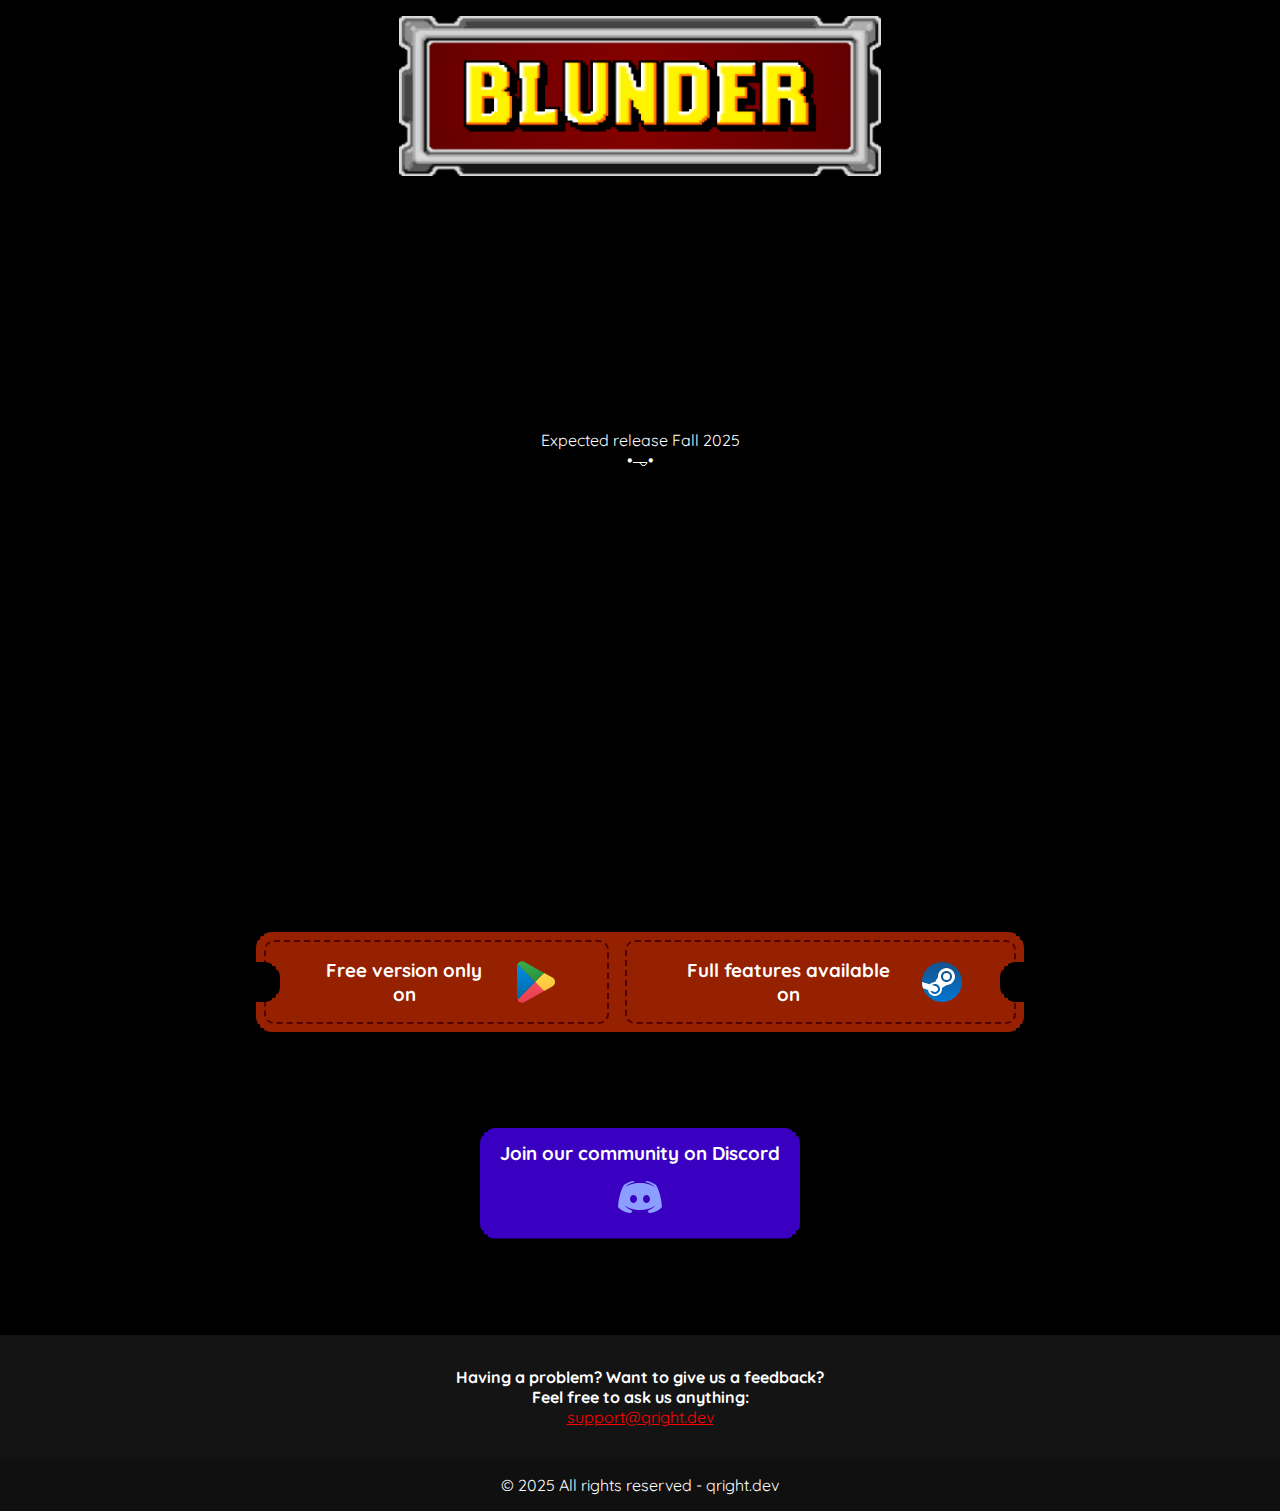
==== index.html @ ea23033f "first version" ====
<!DOCTYPE html>
<html lang="en">
<head>
    <meta charset="UTF-8">
    <meta name="viewport" content="width=device-width, initial-scale=1.0">
    <title>Blunder</title>
    <link rel="stylesheet" href="style.css">
</head>
<body>
    <main>
        <div id="title">
            <img id="title_img" class="animate" src="title.png" alt="Blunder" height="192px">
        </div>
        <div id="trailer"><p>Expected release Fall 2025<br>•𐃷•</p></div>
        <div id="the_rest">
            <div id="platforms" class="pixel-corners">
                <div id="playstore" title="Play Store version is free and features only the singleplayer.">
                    <h3>Free version only on </h3>
                    <img src="play-store.svg" alt="Play Store">
                </div>
                <div id="steam" title="Steam version features singleplayer, multiplayer, achievements, customization, voice chat, and much more.">
                    <h3>Full features available on </h3>
                    <img src="steam.svg" alt="Steam">
                </div>
                <div id="smth_a" class="pixel-corners"></div>
                <div id="smth_b" class="pixel-corners"></div>
            </div>
            <div id="social" class="pixel-corners">
                <div id="discord" title="Join other people and explore what the community has for you">
                    <h3>Join our community on Discord</h3>
                    <img src="discord.svg" alt="Discord"> 
                </div>
            </div>
            <div id="support">
                <h4>Having a problem? Want to give us a feedback?<br>Feel free to ask us anything:</h4>
                <a href="mailto:support@qright.dev">support@qright.dev</a>
            </div>
            <footer>
                <div id="footer"><p>&copy; 2025 All rights reserved - <a href="https://qright.dev">qright.dev</a></p></div>
            </footer>
        </div>
    </main>
    <script>
        document.getElementById("title_img").addEventListener("contextmenu",(e)=>e.preventDefault());
        document.getElementById("title_img").addEventListener("animationend",()=>{
            document.getElementById("title_img").classList.remove("animate");
        });
    </script>
</body>
</html>
---- style.css ----
@import url('https://fonts.googleapis.com/css2?family=Jersey+15&family=Poppins:wght@100;300;400&family=Quicksand&family=Roboto:ital,wght@0,300;0,400;1,300&family=Ubuntu:wght@300;400&display=swap');

html, body{
    background-color: black;
    min-height: 100%;
    overflow-x: hidden;
}

*{
    box-sizing: border-box;
    margin: 0;
    padding: 0;
}

main{
    font-family: "Quicksand", sans-serif;
    color: white;
    text-align: center;
}

#title_img{
    user-select: none;
    -webkit-user-drag: none;
    padding: 1rem;
    transition: filter 0.25s ease-in-out;
    
}

.animate{
    animation: invertToNormal 1s ease forwards;
}

#title_img:hover{
    cursor: none;
    animation: none;
    filter: opacity(10%);
}


@keyframes invertToNormal {
    from {
        filter: invert(100%);
    }
    to {
        filter: invert(0%);
        animation: none;
    }
}


#trailer{
    user-select: none;
    z-index: -5;
    background-color: black;
    position: absolute;
    top: 0;
    left: 0;
    width:100vw;
    height: 100vh;
    overflow: hidden;
    display: flex;
    justify-content: center;
    align-items: center;
}

#the_rest{
    position: absolute;
    top: 100%;
    width: 100vw;
    display: flex;
    flex-direction: column;
    align-items: center;
}

#platforms{
    user-select: none;
    position: relative;
    display: flex;
    flex-direction: row;
    justify-content: space-evenly;
    margin-top: 2rem;
    margin-bottom: 2rem;
    background-color: rgb(150, 33, 1);
    border-radius: 1rem;
    width: 60%;
}

#playstore, #steam{
    margin: 8px;
    display: flex;
    flex-direction: row;
    align-items: center;
    padding: 1rem;
    cursor: pointer;
    border: 2px dashed rgb(84, 0, 0);
    border-radius: 10px;
}

#platforms h3{
    margin-right: 0.5rem;
    padding-left: 2rem;
}

#platforms img{
    margin-left: 0.5rem;
    padding-right: 2rem;
}

#playstore:hover, #steam:hover{
    background-color: rgb(84, 0, 0);
    border-color: rgb(150, 33, 1);
}

#smth_a, #smth_b{
    position: absolute;
    width: 3rem;
    height: 2.5rem;
    border-radius: 1rem;
    background-color: black;
    top: 50%;
}

#smth_a{
    left: 0%;
    transform:translate(-50%,-50%);
}

#smth_b{
    right: 0%;
    transform:translate(50%,-50%);
}

#social {
    user-select: none;
    margin-top: 4rem;
    margin-bottom: 6rem;
    width: 25%;
    padding: 0.33rem;
    background-color: rgb(58, 0, 194);
    border-radius: 1rem;
}

#discord{
    padding: 0.5rem;
    border-radius: 10px;
}

#discord:hover{
    cursor: pointer;
    background-color: rgb(39, 0, 132);
}

#discord h3{
    margin-bottom: 0.5rem;
}

#support{
    width: 100%;
    padding: 2rem;
    background-color: rgb(20, 20, 20);
}

#support a, #support a:visited{
    color: rgb(255, 0, 0);
}

footer{
    width: 100%;
}

#footer{
    font-family: "Quicksand", sans-serif;
    font-size: 1rem;
    padding: 1rem;
    background-color: rgb(16, 16, 16);
}

#footer a{
    color: white;
    text-decoration: none;
}

.pixel-corners {
    clip-path: polygon(
      0px calc(100% - 8px),
      4px calc(100% - 8px),
      4px calc(100% - 4px),
      8px calc(100% - 4px),
      8px 100%,
      calc(100% - 8px) 100%,
      calc(100% - 8px) calc(100% - 4px),
      calc(100% - 4px) calc(100% - 4px),
      calc(100% - 4px) calc(100% - 8px),
      100% calc(100% - 8px),
      100% 8px,
      calc(100% - 4px) 8px,
      calc(100% - 4px) 4px,
      calc(100% - 8px) 4px,
      calc(100% - 8px) 0px,
      8px 0px,
      8px 4px,
      4px 4px,
      4px 8px,
      0px 8px
    );
  }

::-webkit-scrollbar {
  width: 10px;
}

/* Track */
::-webkit-scrollbar-track {
  background: black;
}

/* Handle */
::-webkit-scrollbar-thumb {
  background: #555;
  border-radius: 4px;
}

/* Handle on hover */
::-webkit-scrollbar-thumb:hover {
  background: #333;
}
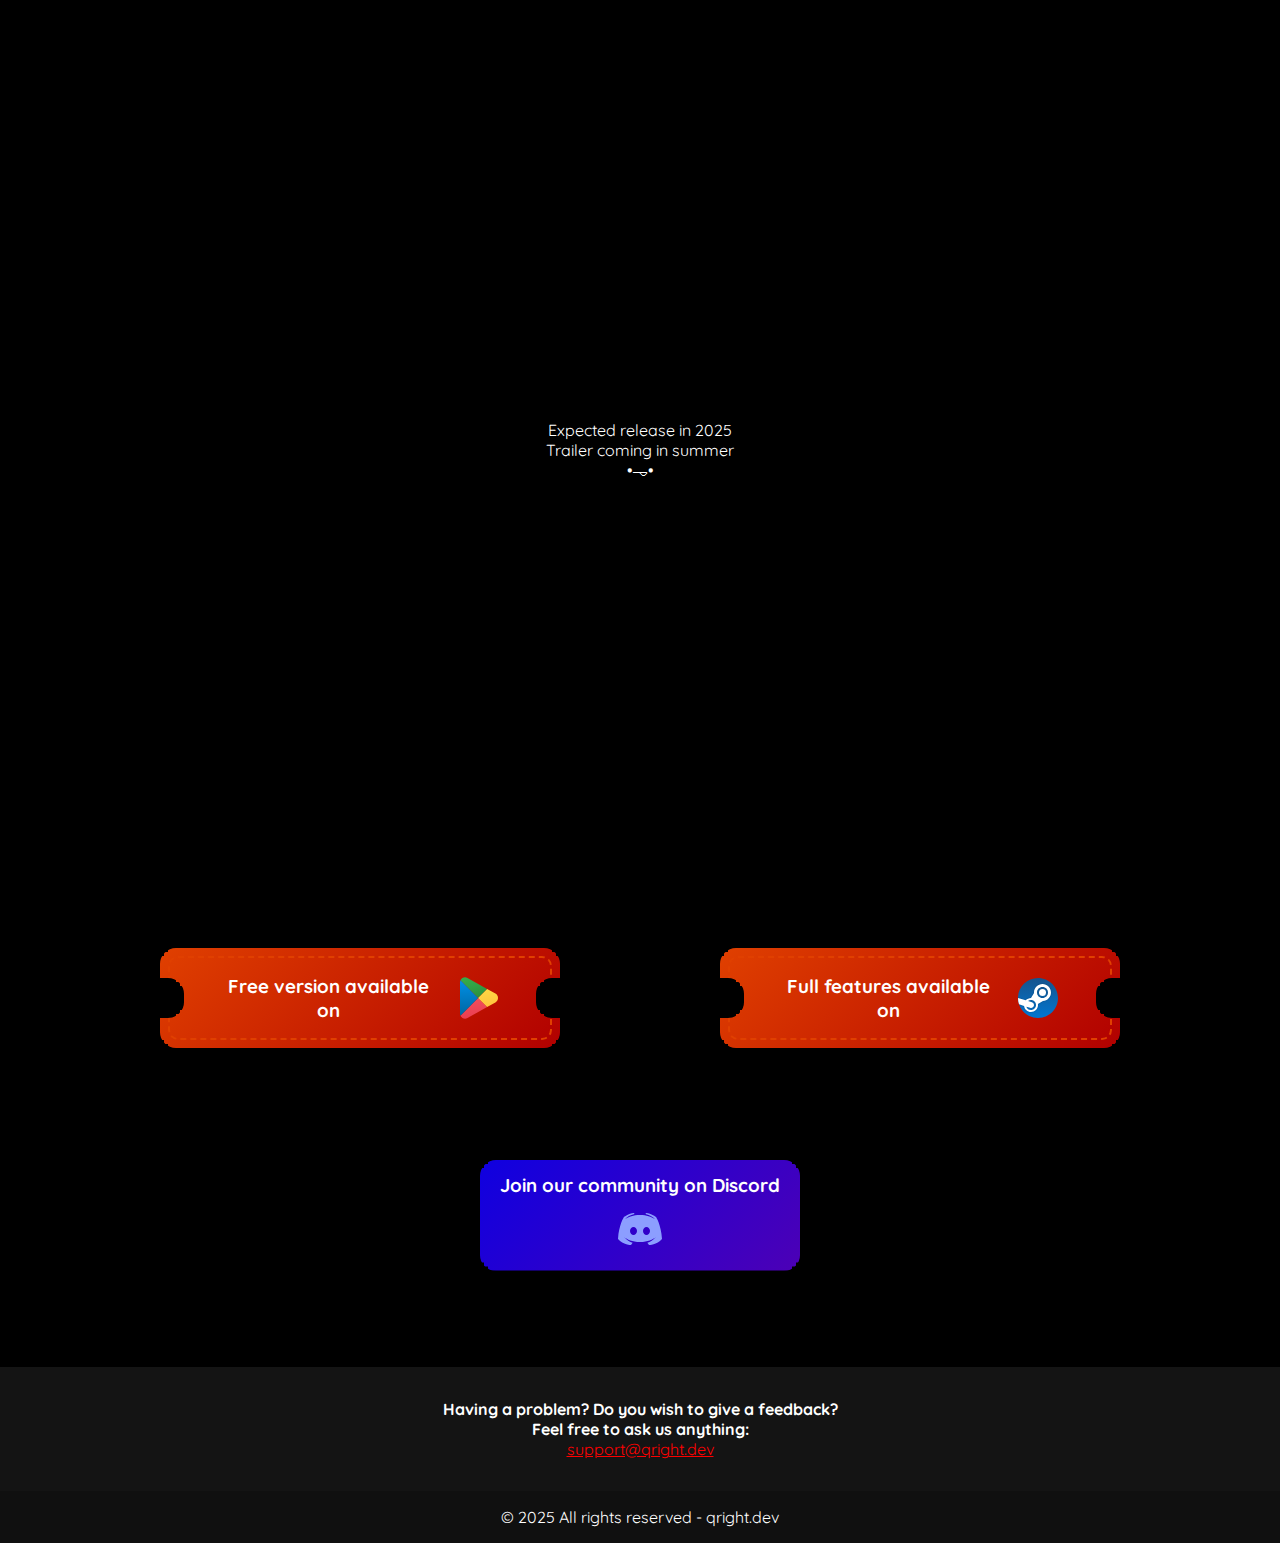
==== commit a95fea36: "fixed responsiveness" ====
--- a/index.html
+++ b/index.html
@@ -11,28 +11,34 @@
         <div id="title">
             <img id="title_img" class="animate" src="title.png" alt="Blunder" height="192px">
         </div>
-        <div id="trailer"><p>Expected release Fall 2025<br>•𐃷•</p></div>
+        <div id="trailer"><p>Expected release in 2025<br>Trailer coming in summer<br>•𐃷•</p></div>
         <div id="the_rest">
-            <div id="platforms" class="pixel-corners">
-                <div id="playstore" title="Play Store version is free and features only the singleplayer.">
-                    <h3>Free version only on </h3>
-                    <img src="play-store.svg" alt="Play Store">
+            <div id="platform">
+                <div id="platforms" class="pixel-corners">
+                    <div id="playstore" title="Play Store version is free and features only the singleplayer.">
+                        <h3>Free version available on </h3>
+                        <img src="play-store.svg" alt="Play Store">
+                    </div>
+                    <div id="smth_a" class="pixel-corners"></div>
+                    <div id="smth_b" class="pixel-corners"></div>
                 </div>
-                <div id="steam" title="Steam version features singleplayer, multiplayer, achievements, customization, voice chat, and much more.">
-                    <h3>Full features available on </h3>
-                    <img src="steam.svg" alt="Steam">
+                <div id="platforms" class="pixel-corners">
+                    <div id="steam" title="Steam version features singleplayer, multiplayer, achievements, customization, voice chat, and much more.">
+                        <h3>Full features available on </h3>
+                        <img src="steam.svg" alt="Steam">
+                    </div>
+                    <div id="smth_a" class="pixel-corners"></div>
+                    <div id="smth_b" class="pixel-corners"></div>
                 </div>
-                <div id="smth_a" class="pixel-corners"></div>
-                <div id="smth_b" class="pixel-corners"></div>
             </div>
             <div id="social" class="pixel-corners">
-                <div id="discord" title="Join other people and explore what the community has for you">
+                <a id="discord" title="Join other people and explore what the community has for you" href="https://discord.gg/n2dXqTQWes" norefferer noopener target="_blank">
                     <h3>Join our community on Discord</h3>
                     <img src="discord.svg" alt="Discord"> 
-                </div>
+                </a>
             </div>
             <div id="support">
-                <h4>Having a problem? Want to give us a feedback?<br>Feel free to ask us anything:</h4>
+                <h4>Having a problem? Do you wish to give a feedback?<br>Feel free to ask us anything:</h4>
                 <a href="mailto:support@qright.dev">support@qright.dev</a>
             </div>
             <footer>
@@ -45,6 +51,13 @@
         document.getElementById("title_img").addEventListener("animationend",()=>{
             document.getElementById("title_img").classList.remove("animate");
         });
+        document.getElementById("playstore").addEventListener("click",()=>{
+            alert("Game is not yet available! Hold on to your seat ◝(˶˃ ᵕ ˂˶) ◜♡")
+        });
+        document.getElementById("steam").addEventListener("click",()=>{
+            alert("Game is not yet available! Hold on to your seat ◝(˶˃ ᵕ ˂˶) ◜♡")
+        });
+        console.log("Hey, you!\nCan I tell you a little secret? The game is releasing soon.\nPrepare for liftoff!\nlove ya ♡\n- qright");
     </script>
 </body>
 </html>--- a/style.css
+++ b/style.css
@@ -2,7 +2,6 @@
 
 html, body{
     background-color: black;
-    min-height: 100%;
     overflow-x: hidden;
 }
 
@@ -23,27 +22,26 @@
     -webkit-user-drag: none;
     padding: 1rem;
     transition: filter 0.25s ease-in-out;
-    
+    filter: opacity(0%);
 }
 
 .animate{
-    animation: invertToNormal 1s ease forwards;
+    animation: invertToNormal 2.5s ease forwards;
 }
 
 #title_img:hover{
     cursor: none;
     animation: none;
-    filter: opacity(10%);
+    filter: opacity(100%);
 }
 
 
 @keyframes invertToNormal {
     from {
-        filter: invert(100%);
+        filter: opacity(100%);
     }
     to {
-        filter: invert(0%);
-        animation: none;
+        filter: opacity(0%);
     }
 }
 
@@ -72,17 +70,35 @@
     align-items: center;
 }
 
-#platforms{
-    user-select: none;
-    position: relative;
+
+#platform{
+    width: 100%;
     display: flex;
     flex-direction: row;
     justify-content: space-evenly;
+    align-items: center;
+    flex-wrap: wrap;
     margin-top: 2rem;
     margin-bottom: 2rem;
-    background-color: rgb(150, 33, 1);
+}
+
+
+#platforms{
+    user-select: none;
+    position: relative;
+    display: flex;
+    flex-direction: row;
+    justify-content: space-around;
+    background: rgb(224,64,0);
+    background: -moz-linear-gradient(135deg, rgba(224,64,0,1) 0%, rgba(177,0,0,1) 100%);
+    background: -webkit-linear-gradient(135deg, rgba(224,64,0,1) 0%, rgba(177,0,0,1) 100%);
+    background: linear-gradient(135deg, rgba(224,64,0,1) 0%, rgba(177,0,0,1) 100%);
+    filter: progid:DXImageTransform.Microsoft.gradient(startColorstr="#e04000",endColorstr="#b10000",GradientType=1);
     border-radius: 1rem;
-    width: 60%;
+    min-width: 400px;
+    max-width: 400px;
+    margin-top: 1rem;
+    margin-bottom: 1rem;
 }
 
 #playstore, #steam{
@@ -92,7 +108,7 @@
     align-items: center;
     padding: 1rem;
     cursor: pointer;
-    border: 2px dashed rgb(84, 0, 0);
+    border: 2px dashed rgb(224,64,0);
     border-radius: 10px;
 }
 
@@ -107,8 +123,8 @@
 }
 
 #playstore:hover, #steam:hover{
-    background-color: rgb(84, 0, 0);
-    border-color: rgb(150, 33, 1);
+    background-color: rgb(154, 44, 1);
+    border-color: rgba(224,64,0);
 }
 
 #smth_a, #smth_b{
@@ -136,13 +152,21 @@
     margin-bottom: 6rem;
     width: 25%;
     padding: 0.33rem;
-    background-color: rgb(58, 0, 194);
+    background: rgb(15,0,224);
+    background: -moz-linear-gradient(135deg, rgba(15,0,224,1) 0%, rgba(76,0,182,1) 100%);
+    background: -webkit-linear-gradient(135deg, rgba(15,0,224,1) 0%, rgba(76,0,182,1) 100%);
+    background: linear-gradient(135deg, rgba(15,0,224,1) 0%, rgba(76,0,182,1) 100%);
+    filter: progid:DXImageTransform.Microsoft.gradient(startColorstr="#0f00e0",endColorstr="#4c00b6",GradientType=1);
     border-radius: 1rem;
 }
 
 #discord{
+    display: block;
     padding: 0.5rem;
     border-radius: 10px;
+    color: white;
+    user-select: none;
+    text-decoration: none;
 }
 
 #discord:hover{
@@ -223,4 +247,29 @@
 /* Handle on hover */
 ::-webkit-scrollbar-thumb:hover {
   background: #333;
+}
+
+
+@media only screen and (max-width: 600px) {
+    #title_img{
+        width: 100%;
+        height: 100%;
+    }
+
+    #platforms{
+        min-width: 0;
+        max-width: 90vw;
+    }
+
+    #platforms h3{
+        padding-left: 8px;
+    }
+
+    #platforms img{
+        padding-right: 8px;
+    }
+
+    #social{
+        width: 60%;
+    }
 }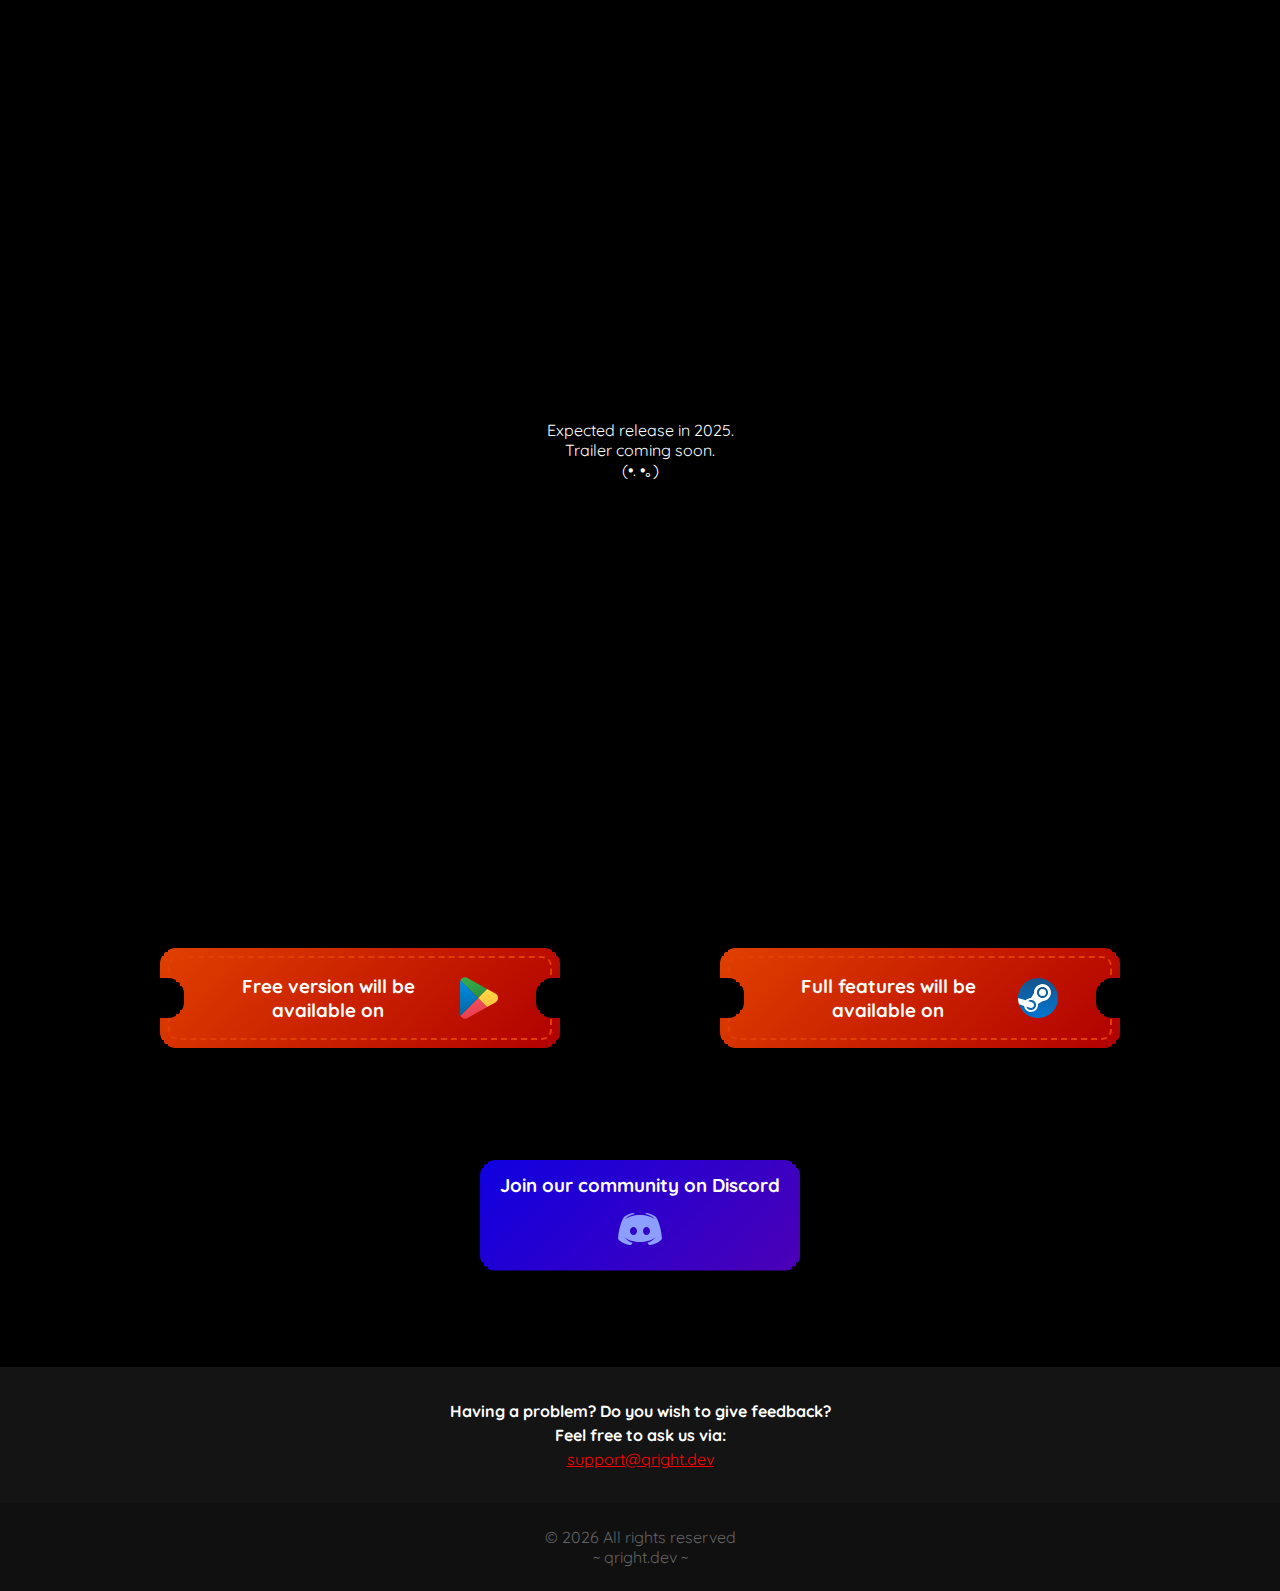
==== commit 330ed00b: "final update before release" ====
--- a/index.html
+++ b/index.html
@@ -11,12 +11,12 @@
         <div id="title">
             <img id="title_img" class="animate" src="title.png" alt="Blunder" height="192px">
         </div>
-        <div id="trailer"><p>Expected release in 2025<br>Trailer coming in summer<br>•𐃷•</p></div>
+        <div id="trailer"><p>Expected release in 2025.<br>Trailer coming soon.<br><span id="emoticon">(•. •｡)</span></p></div>
         <div id="the_rest">
             <div id="platform">
                 <div id="platforms" class="pixel-corners">
                     <div id="playstore" title="Play Store version is free and features only the singleplayer.">
-                        <h3>Free version available on </h3>
+                        <h3>Free version will be available on </h3>
                         <img src="play-store.svg" alt="Play Store">
                     </div>
                     <div id="smth_a" class="pixel-corners"></div>
@@ -24,7 +24,7 @@
                 </div>
                 <div id="platforms" class="pixel-corners">
                     <div id="steam" title="Steam version features singleplayer, multiplayer, achievements, customization, voice chat, and much more.">
-                        <h3>Full features available on </h3>
+                        <h3>Full features will be available on </h3>
                         <img src="steam.svg" alt="Steam">
                     </div>
                     <div id="smth_a" class="pixel-corners"></div>
@@ -38,11 +38,11 @@
                 </a>
             </div>
             <div id="support">
-                <h4>Having a problem? Do you wish to give a feedback?<br>Feel free to ask us anything:</h4>
+                <h4>Having a problem? Do you wish to give feedback?<br>Feel free to ask us via:</h4>
                 <a href="mailto:support@qright.dev">support@qright.dev</a>
             </div>
             <footer>
-                <div id="footer"><p>&copy; 2025 All rights reserved - <a href="https://qright.dev">qright.dev</a></p></div>
+                <div id="footer"><p>&copy; <span id="year">2025</span> All rights reserved <br> <a href="https://qright.dev">~ qright.dev ~</a></p></div>
             </footer>
         </div>
     </main>
@@ -57,6 +57,14 @@
         document.getElementById("steam").addEventListener("click",()=>{
             alert("Game is not yet available! Hold on to your seat ◝(˶˃ ᵕ ˂˶) ◜♡")
         });
+        document.getElementById("year").innerText=(new Date()).getFullYear();
+        setInterval(()=>{
+            let emoticon = document.getElementById("emoticon");
+            if(emoticon.innerText=="(•. •｡)"){
+                emoticon.innerText="(-. -｡)";
+            }
+            else emoticon.innerText="(•. •｡)";
+        },1500);
         console.log("Hey, you!\nCan I tell you a little secret? The game is releasing soon.\nPrepare for liftoff!\nlove ya ♡\n- qright");
     </script>
 </body>
--- a/style.css
+++ b/style.css
@@ -182,6 +182,7 @@
     width: 100%;
     padding: 2rem;
     background-color: rgb(20, 20, 20);
+    line-height: 1.5rem;
 }
 
 #support a, #support a:visited{
@@ -195,13 +196,18 @@
 #footer{
     font-family: "Quicksand", sans-serif;
     font-size: 1rem;
-    padding: 1rem;
+    padding: 1.5rem;
     background-color: rgb(16, 16, 16);
 }
 
-#footer a{
+#footer, #footer a{
+    color: rgb(99, 99, 99);
+    text-decoration: none;
+    transition: all 0.25s ease-in-out;
+}
+
+#footer a:hover{
     color: white;
-    text-decoration: none;
 }
 
 .pixel-corners {
